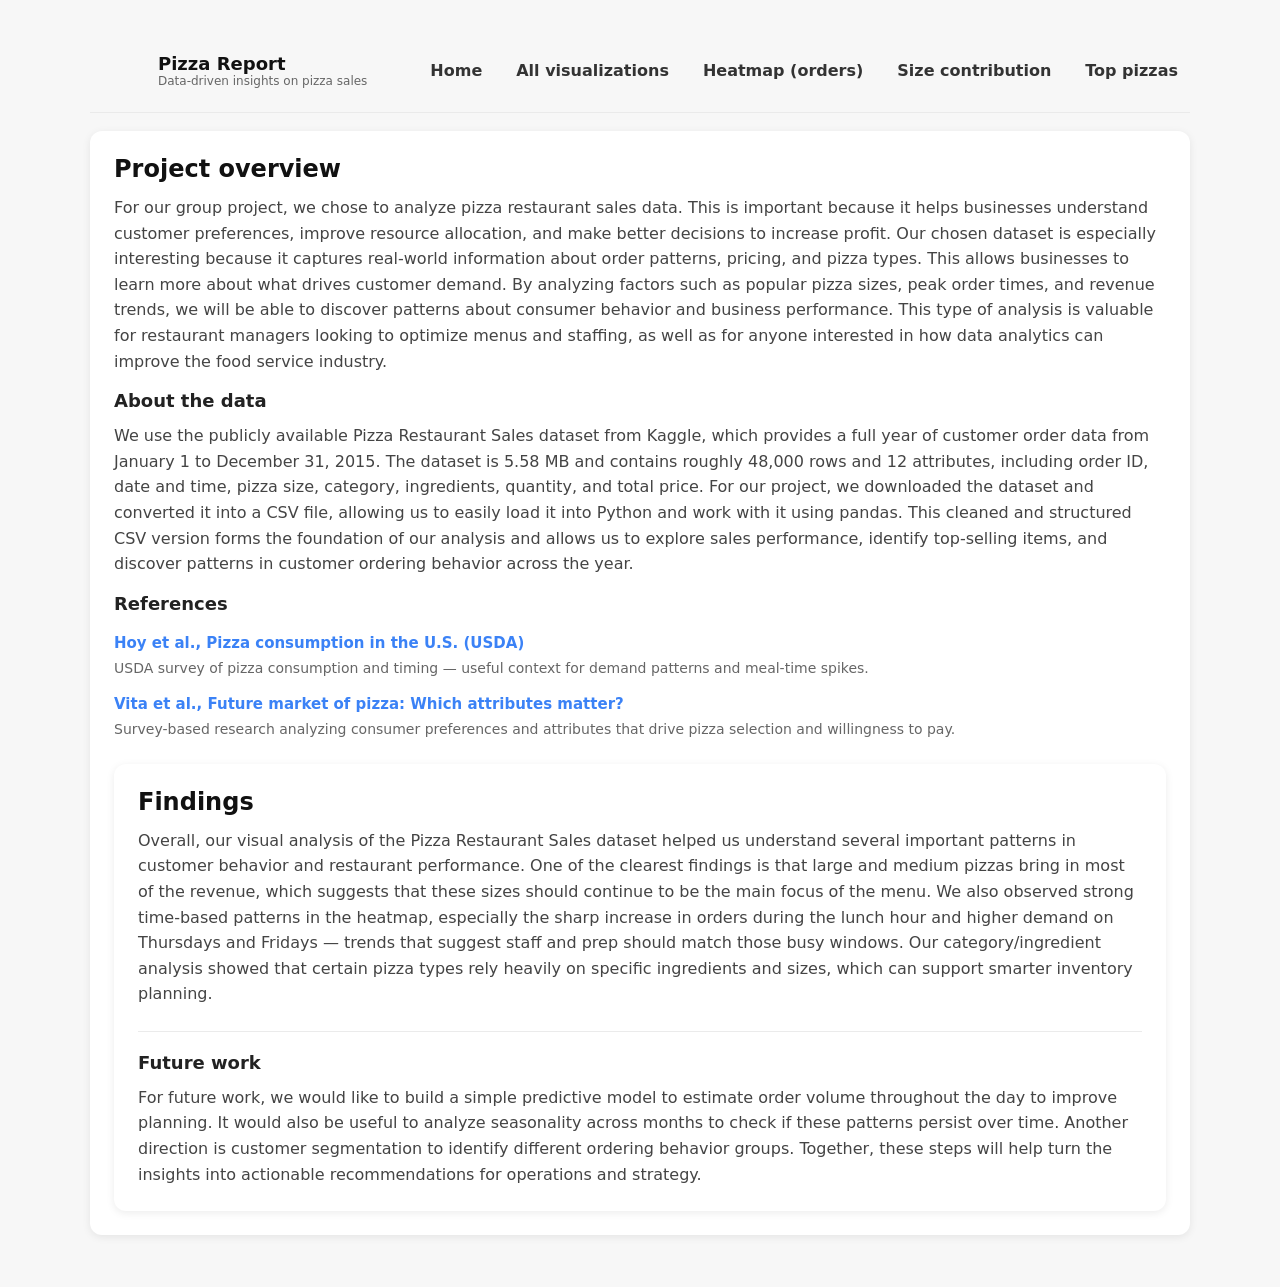
==== index.html @ 7e1caa5a "updated website" ====
<!doctype html>
<html lang="en">
  <head>
    <meta charset="utf-8" />
    <meta name="viewport" content="width=device-width,initial-scale=1" />
    <title>Pizza Report — Home</title>
    <link rel="stylesheet" href="./main.css">
  </head>
  <body>
    <div class="container">
      <header class="site-header">
        <div class="brand">
          <img src="./images/logo.png" alt="Logo" class="brand-logo" onerror="this.style.visibility='hidden'">
          <div class="brand-text"><div class="site-title">Pizza Report</div><div class="site-tag">Data-driven insights on pizza sales</div></div>
        </div>

        <nav class="main-nav">
          <a href="./index.html">Home</a>
          <a class="cta" href="./visualizations.html">All visualizations</a>
          <a href="./heatmap_orders.html">Heatmap (orders)</a>
          <a href="./size_contribution_by_sales.html">Size contribution</a>
          <a href="./top_pizza_by_revenue.html">Top pizzas</a>
        </nav>
      </header>

      <main>
        <section class="overview">
          <h2>Project overview</h2>
          <p>
            For our group project, we chose to analyze pizza restaurant sales data. This is important because it helps businesses understand customer preferences, improve resource allocation, and make better decisions to increase profit. Our chosen dataset is especially interesting because it captures real-world information about order patterns, pricing, and pizza types. This allows businesses to learn more about what drives customer demand. By analyzing factors such as popular pizza sizes, peak order times, and revenue trends, we will be able to discover patterns about consumer behavior and business performance. This type of analysis is valuable for restaurant managers looking to optimize menus and staffing, as well as for anyone interested in how data analytics can improve the food service industry.
          </p>

          <h3 style="margin-top:14px">About the data</h3>
          <p>
            We use the publicly available Pizza Restaurant Sales dataset from Kaggle, which provides a full year of customer order data from January 1 to December 31, 2015. The dataset is 5.58 MB and contains roughly 48,000 rows and 12 attributes, including order ID, date and time, pizza size, category, ingredients, quantity, and total price. For our project, we downloaded the dataset and converted it into a CSV file, allowing us to easily load it into Python and work with it using pandas. This cleaned and structured CSV version forms the foundation of our analysis and allows us to explore sales performance, identify top-selling items, and discover patterns in customer ordering behavior across the year.
          </p>

          <h3 style="margin-top:14px">References</h3>
          <div class="references">
            <div class="ref">
              <a href="https://www.ars.usda.gov/ARSUserFiles/80400530/pdf/DBrief/62_Pizza_Consumption_of_US_population_1720.pdf" target="_blank">Hoy et al., Pizza consumption in the U.S. (USDA)</a>
              <p>USDA survey of pizza consumption and timing — useful context for demand patterns and meal-time spikes.</p>
            </div>
            <div class="ref">
              <a href="https://ideas.repec.org/a/ags/aolpei/254026.html" target="_blank">Vita et al., Future market of pizza: Which attributes matter?</a>
              <p>Survey-based research analyzing consumer preferences and attributes that drive pizza selection and willingness to pay.</p>
            </div>
          </div>

        <section class="findings" aria-label="Findings and future work">
          <h2>Findings</h2>
          <p>Overall, our visual analysis of the Pizza Restaurant Sales dataset helped us understand several important patterns in customer behavior and restaurant performance. One of the clearest findings is that large and medium pizzas bring in most of the revenue, which suggests that these sizes should continue to be the main focus of the menu. We also observed strong time-based patterns in the heatmap, especially the sharp increase in orders during the lunch hour and higher demand on Thursdays and Fridays — trends that suggest staff and prep should match those busy windows. Our category/ingredient analysis showed that certain pizza types rely heavily on specific ingredients and sizes, which can support smarter inventory planning.</p>

          <div class="future">
            <h3>Future work</h3>
            <p>For future work, we would like to build a simple predictive model to estimate order volume throughout the day to improve planning. It would also be useful to analyze seasonality across months to check if these patterns persist over time. Another direction is customer segmentation to identify different ordering behavior groups. Together, these steps will help turn the insights into actionable recommendations for operations and strategy.</p>
          </div>
        </section>
      </main>
    </div>
  </body>
</html>
---- main.css ----
/* Page styles for index.html - Pizza Visualizations */
:root { 
  font-family: system-ui, -apple-system, "Segoe UI", Roboto, Arial; 
  color: #111;
  
  /* Define missing CSS variables */
  --sm-shadow: 0 2px 8px rgba(0,0,0,0.08);
  --accent: #3b82f6;
  --muted: #666;
}

body { 
  margin: 0; 
  padding: 28px; 
  background: #f7f7f7;
}

.container { 
  max-width: 1100px; 
  margin: 0 auto;
}

h1 { 
  margin: 0 0 6px 0;
}

p.lead { 
  margin: 0 0 18px 0; 
  color: #555;
}

/* ---------------- Header / navigation ---------------- */
.site-header { 
  display: flex; 
  align-items: center; 
  justify-content: space-between; 
  gap: 18px; 
  padding: 14px 0; 
  border-bottom: 1px solid rgba(17,17,17,0.06); 
  margin-bottom: 18px;
}

.brand { 
  display: flex; 
  align-items: center; 
  gap: 12px;
}

.brand-logo { 
  width: 56px; 
  height: 56px; 
  border-radius: 10px; 
  object-fit: cover; 
  display: block;
}

.brand-text { 
  display: flex; 
  flex-direction: column;
}

.brand-text .site-title { 
  font-weight: 700; 
  font-size: 18px; 
  color: #111;
}

.brand-text .site-tag { 
  font-size: 12px; 
  color: #666;
}

.main-nav { 
  display: flex; 
  gap: 10px; 
  align-items: center;
}

.main-nav a { 
  padding: 8px 12px; 
  border-radius: 8px; 
  text-decoration: none; 
  color: #333; 
  font-weight: 600;
}

.main-nav a:hover { 
  background: rgba(0,0,0,0.04);
}


@media (max-width:640px) {
  .site-header { 
    flex-direction: column; 
    align-items: flex-start; 
    gap: 8px;
  }
  .main-nav { 
    width: 100%; 
    justify-content: space-between;
  }
}

.overview { 
  background: white;  /* Changed to solid white for better contrast */
  padding: 24px;  /* Increased padding for better spacing */
  border-radius: 12px; 
  box-shadow: 0 2px 8px rgba(0,0,0,0.08); 
  margin-bottom: 24px;  /* Increased margin */
}

.overview h2 { 
  margin: 0 0 12px 0;  /* Added bottom margin */
  color: #111;
  font-size: 24px;
  text-align: left;  /* Explicit alignment */
}

.overview h3 { 
  margin: 20px 0 12px 0;  /* Consistent margins */
  color: #222;
  font-size: 18px;
  font-weight: 600;
  text-align: left;
}

.overview p { 
  margin: 0 0 16px 0;  /* Consistent bottom margin */
  color: #444;
  line-height: 1.6;  /* Better readability */
  text-align: left;  /* Explicit alignment */
}

/* References - improved structure */
.references { 
  display: flex; 
  flex-direction: column; 
  gap: 16px;  /* Increased gap */
  margin: 20px 0 0 0;  /* Clear top margin */
  padding: 0;  /* Remove any padding */
}

.ref { 
  padding: 0;  /* Ensure no extra padding */
  margin: 0;  /* Clear margins */
}

.ref a { 
  color: #3b82f6; 
  font-weight: 600; 
  text-decoration: none;
  display: block;  /* Make links block-level */
  margin-bottom: 6px;  /* Space between link and description */
  font-size: 15px;
}

.ref a:hover {
  text-decoration: underline;
}

.ref p { 
  margin: 0;  /* Remove all margins */
  padding: 0;  /* Remove padding */
  color: #666; 
  font-size: 14px;
  line-height: 1.5;
  text-align: left;  /* Explicit alignment */
}

/* Findings / future work - IMPROVED ALIGNMENT */
.findings { 
  background: white;  /* Solid white background */
  padding: 24px;  /* Consistent padding with overview */
  border-radius: 12px; 
  box-shadow: 0 2px 8px rgba(0,0,0,0.08);
  margin-top: 24px;
}

.findings h2 { 
  margin: 0 0 12px 0;  /* Consistent with overview */
  color: #111;
  font-size: 24px;
  text-align: left;
}

.findings p { 
  color: #444;  /* Darker for better readability */
  line-height: 1.6;  /* Increased line height */
  margin: 0 0 16px 0;  /* Consistent bottom margin */
  text-align: left;  /* Explicit alignment */
}

.findings p:last-child {
  margin-bottom: 0;  /* Remove margin from last paragraph */
}

.future { 
  margin-top: 24px;  /* More space before future work */
  padding-top: 20px;  /* More padding */
  border-top: 1px solid rgba(0,0,0,0.08);  /* Lighter border */
}

.future h3 { 
  margin: 0 0 12px 0;  /* Consistent margins */
  color: #222;
  font-size: 18px;
  font-weight: 600;
  text-align: left;
}

.future p {
  margin: 0;  /* Remove margin since it's the last element */
  color: #444;
  line-height: 1.6;
  text-align: left;
}

/* ---------------- Gallery grid ---------------- */
.gallery { 
  display: grid; 
  grid-template-columns: repeat(auto-fit, minmax(720px, 1fr)); 
  gap: 28px;
}

.card { 
  background: white; 
  padding: 32px; 
  border-radius: 14px; 
  box-shadow: 0 18px 56px rgba(2,6,23,0.10); 
  text-align: center;
}

.card img { 
  display: block; 
  width: 100%; 
  height: auto; 
  max-height: 1200px; 
  object-fit: contain; 
  border-radius: 12px;
}

.caption { 
  margin-top: 16px; 
  color: #666; 
  font-size: 15px;
}

/* descriptive caption text for visualizations */
.desc { 
  margin-top: 10px; 
  color: #444; 
  font-size: 14px; 
  line-height: 1.45; 
  max-width: 100%; 
  text-align: left;
}

.card .desc { 
  color: #444; 
  font-size: 14px; 
  line-height: 1.45; 
  padding: 0 10px;
}

/* Variant used by standalone visualization pages */
.viz-card { 
  background: transparent; 
  box-shadow: none; 
  padding: 0;
}

.viz-card img { 
  border-radius: 8px;
}

/* ---------------- Responsive design ---------------- */
@media (max-width:1300px) {
  .gallery { 
    grid-template-columns: repeat(auto-fit, minmax(560px, 1fr)); 
    gap: 20px;
  }
  .card { 
    padding: 28px;
  }
  .card img { 
    max-height: 960px;
  }
}

@media (max-width:1000px) {
  .gallery { 
    grid-template-columns: repeat(auto-fit, minmax(480px, 1fr)); 
    gap: 18px;
  }
  .card { 
    padding: 22px;
  }
  .card img { 
    max-height: 700px;
  }
}

@media (max-width:640px) {
  body { 
    padding: 14px;
  }
  .gallery { 
    grid-template-columns: 1fr; 
    gap: 10px;
  }
  .card { 
    padding: 12px;
  }
  .card img { 
    max-height: 560px;
  }
  .caption { 
    font-size: 13px;
  }
  
  /* Mobile adjustments for text sections */
  .overview, .findings {
    padding: 16px;
  }
  
  .overview h2, .findings h2 {
    font-size: 20px;
  }
  
  .overview h3, .future h3 {
    font-size: 16px;
  }
}

/* embedding/preview for external single-file visualizations */
.viz-section { 
  margin-top: 26px; 
  display: flex; 
  flex-direction: column; 
  gap: 8px;
}

.viz-frame { 
  width: 100%; 
  height: 760px; 
  border: 0; 
  border-radius: 10px; 
  background: transparent; 
  box-shadow: none;
}

@media (max-width:980px) { 
  .viz-frame { 
    height: 560px;
  }
}

@media (max-width:640px) { 
  .viz-frame { 
    height: 360px;
  }
}

/* viz-links grid */
.viz-links { 
  display: grid; 
  grid-template-columns: repeat(auto-fit, minmax(260px, 1fr)); 
  gap: 16px; 
  margin-top: 14px;
}

.viz-link { 
  background: transparent; 
  padding: 10px; 
  border-radius: 10px; 
  box-shadow: none; 
  display: flex; 
  flex-direction: column; 
  gap: 8px; 
  align-items: stretch;
}

.viz-link img { 
  width: 100%; 
  object-fit: cover; 
  border-radius: 8px; 
  height: 180px;
}

.viz-link .title { 
  font-weight: 700;
}

.viz-link .short { 
  color: #666; 
  font-size: 13px;
}
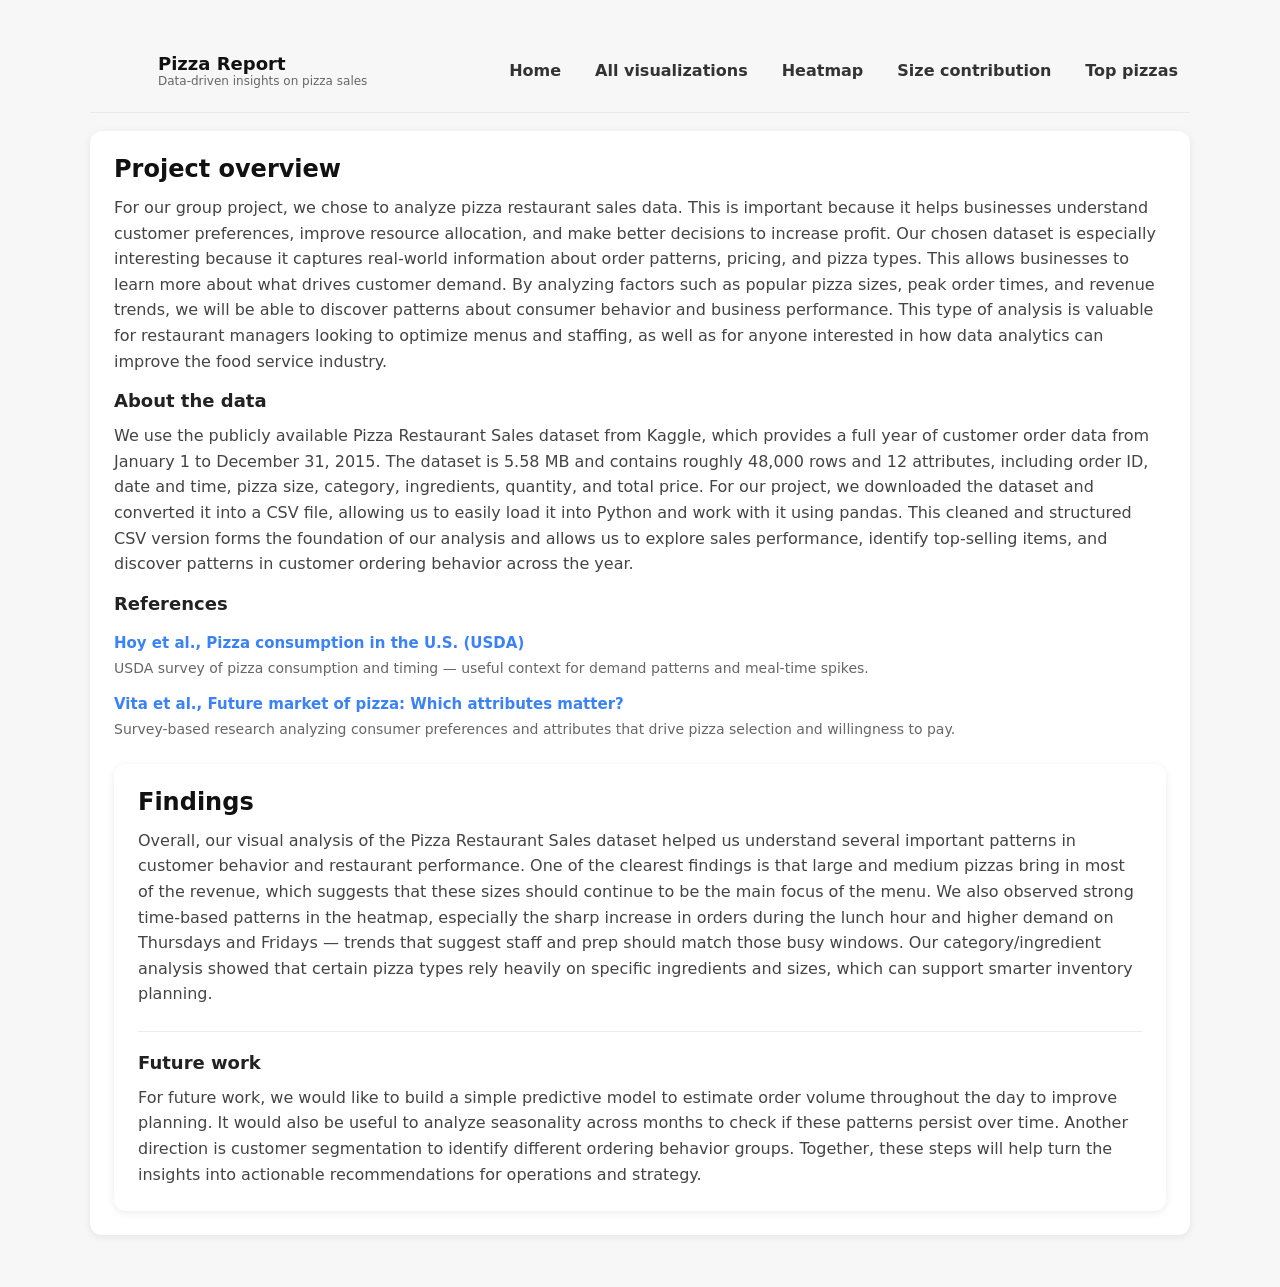
==== commit 2e639ae6: "hopefully website fixed" ====
--- a/index.html
+++ b/index.html
@@ -17,7 +17,7 @@
         <nav class="main-nav">
           <a href="./index.html">Home</a>
           <a class="cta" href="./visualizations.html">All visualizations</a>
-          <a href="./heatmap_orders.html">Heatmap (orders)</a>
+          <a href="./heatmap_orders.html">Heatmap</a>
           <a href="./size_contribution_by_sales.html">Size contribution</a>
           <a href="./top_pizza_by_revenue.html">Top pizzas</a>
         </nav>
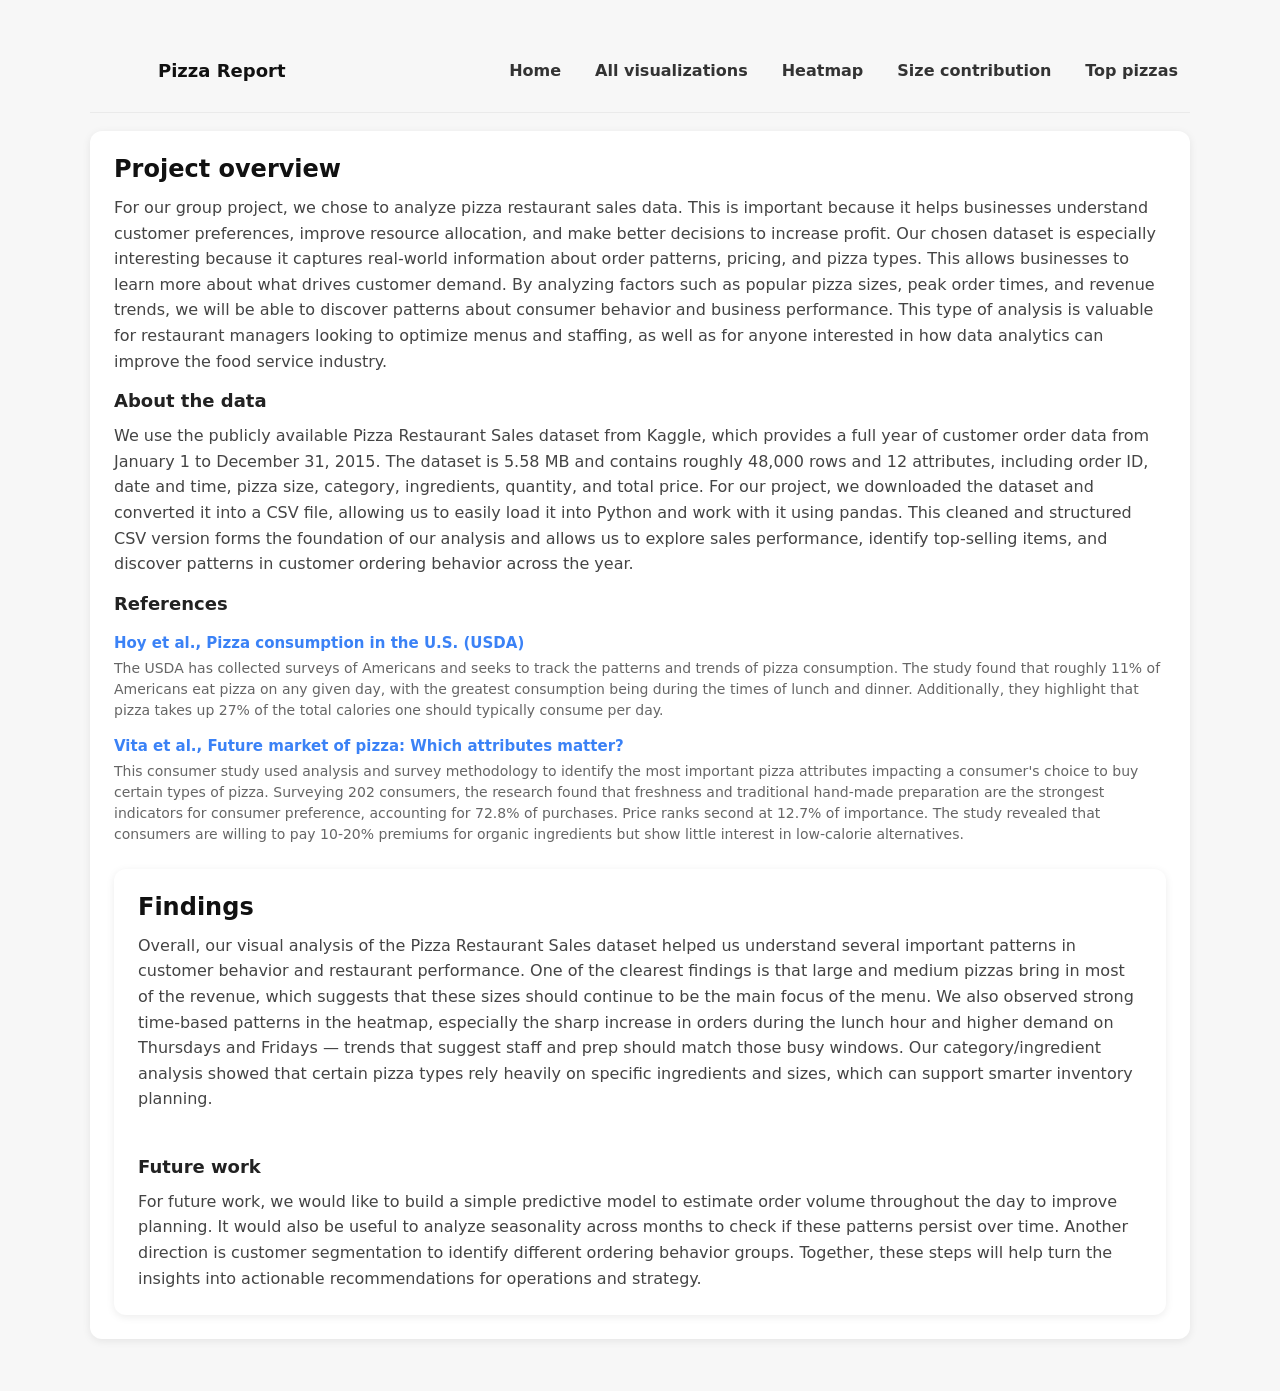
==== commit 278e431e: "update website" ====
--- a/index.html
+++ b/index.html
@@ -11,7 +11,7 @@
       <header class="site-header">
         <div class="brand">
           <img src="./images/logo.png" alt="Logo" class="brand-logo" onerror="this.style.visibility='hidden'">
-          <div class="brand-text"><div class="site-title">Pizza Report</div><div class="site-tag">Data-driven insights on pizza sales</div></div>
+          <div class="brand-text"><div class="site-title">Pizza Report</div><div class="site-tag"></div></div>
         </div>
 
         <nav class="main-nav">
@@ -39,11 +39,11 @@
           <div class="references">
             <div class="ref">
               <a href="https://www.ars.usda.gov/ARSUserFiles/80400530/pdf/DBrief/62_Pizza_Consumption_of_US_population_1720.pdf" target="_blank">Hoy et al., Pizza consumption in the U.S. (USDA)</a>
-              <p>USDA survey of pizza consumption and timing — useful context for demand patterns and meal-time spikes.</p>
+              <p>The USDA has collected surveys of Americans and seeks to track the patterns and trends of pizza consumption. The study found that roughly 11% of Americans eat pizza on any given day, with the greatest consumption being during the times of lunch and dinner. Additionally, they highlight that pizza takes up 27% of the total calories one should typically consume per day. </p>
             </div>
             <div class="ref">
               <a href="https://ideas.repec.org/a/ags/aolpei/254026.html" target="_blank">Vita et al., Future market of pizza: Which attributes matter?</a>
-              <p>Survey-based research analyzing consumer preferences and attributes that drive pizza selection and willingness to pay.</p>
+              <p>This consumer study used analysis and survey methodology to identify the most important pizza attributes impacting a consumer's choice to buy certain types of pizza. Surveying 202 consumers, the research found that freshness and traditional hand-made preparation are the strongest indicators for consumer preference, accounting for 72.8% of purchases. Price ranks second at 12.7% of importance. The study revealed that consumers are willing to pay 10-20% premiums for organic ingredients but show little interest in low-calorie alternatives.</p>
             </div>
           </div>
 
--- a/main.css
+++ b/main.css
@@ -1,9 +1,8 @@
-/* Page styles for index.html - Pizza Visualizations */
 :root { 
   font-family: system-ui, -apple-system, "Segoe UI", Roboto, Arial; 
   color: #111;
   
-  /* Define missing CSS variables */
+  
   --sm-shadow: 0 2px 8px rgba(0,0,0,0.08);
   --accent: #3b82f6;
   --muted: #666;
@@ -29,7 +28,6 @@
   color: #555;
 }
 
-/* ---------------- Header / navigation ---------------- */
 .site-header { 
   display: flex; 
   align-items: center; 
@@ -102,22 +100,22 @@
 }
 
 .overview { 
-  background: white;  /* Changed to solid white for better contrast */
-  padding: 24px;  /* Increased padding for better spacing */
+  background: white;  
+  padding: 24px;  
   border-radius: 12px; 
   box-shadow: 0 2px 8px rgba(0,0,0,0.08); 
-  margin-bottom: 24px;  /* Increased margin */
+  margin-bottom: 24px;
 }
 
 .overview h2 { 
-  margin: 0 0 12px 0;  /* Added bottom margin */
+  margin: 0 0 12px 0; 
   color: #111;
   font-size: 24px;
-  text-align: left;  /* Explicit alignment */
+  text-align: left; 
 }
 
 .overview h3 { 
-  margin: 20px 0 12px 0;  /* Consistent margins */
+  margin: 20px 0 12px 0;
   color: #222;
   font-size: 18px;
   font-weight: 600;
@@ -125,32 +123,32 @@
 }
 
 .overview p { 
-  margin: 0 0 16px 0;  /* Consistent bottom margin */
+  margin: 0 0 16px 0; 
   color: #444;
-  line-height: 1.6;  /* Better readability */
-  text-align: left;  /* Explicit alignment */
-}
-
-/* References - improved structure */
+  line-height: 1.6;
+  text-align: left; 
+}
+
+
 .references { 
   display: flex; 
   flex-direction: column; 
-  gap: 16px;  /* Increased gap */
-  margin: 20px 0 0 0;  /* Clear top margin */
-  padding: 0;  /* Remove any padding */
+  gap: 16px;  
+  margin: 20px 0 0 0; 
+  padding: 0; 
 }
 
 .ref { 
-  padding: 0;  /* Ensure no extra padding */
-  margin: 0;  /* Clear margins */
+  padding: 0;  
+  margin: 0;  
 }
 
 .ref a { 
   color: #3b82f6; 
   font-weight: 600; 
   text-decoration: none;
-  display: block;  /* Make links block-level */
-  margin-bottom: 6px;  /* Space between link and description */
+  display: block; 
+  margin-bottom: 6px; 
   font-size: 15px;
 }
 
@@ -159,49 +157,47 @@
 }
 
 .ref p { 
-  margin: 0;  /* Remove all margins */
-  padding: 0;  /* Remove padding */
+  margin: 0;  
+  padding: 0;  
   color: #666; 
   font-size: 14px;
   line-height: 1.5;
-  text-align: left;  /* Explicit alignment */
-}
-
-/* Findings / future work - IMPROVED ALIGNMENT */
+  text-align: left;  
+}
+
 .findings { 
-  background: white;  /* Solid white background */
-  padding: 24px;  /* Consistent padding with overview */
+  background: white;
+  padding: 24px; 
   border-radius: 12px; 
   box-shadow: 0 2px 8px rgba(0,0,0,0.08);
   margin-top: 24px;
 }
 
 .findings h2 { 
-  margin: 0 0 12px 0;  /* Consistent with overview */
+  margin: 0 0 12px 0;  
   color: #111;
   font-size: 24px;
   text-align: left;
 }
 
 .findings p { 
-  color: #444;  /* Darker for better readability */
-  line-height: 1.6;  /* Increased line height */
-  margin: 0 0 16px 0;  /* Consistent bottom margin */
-  text-align: left;  /* Explicit alignment */
+  color: #444;  
+  line-height: 1.6;  
+  margin: 0 0 16px 0; 
+  text-align: left; 
 }
 
 .findings p:last-child {
-  margin-bottom: 0;  /* Remove margin from last paragraph */
+  margin-bottom: 0; 
 }
 
 .future { 
-  margin-top: 24px;  /* More space before future work */
-  padding-top: 20px;  /* More padding */
-  border-top: 1px solid rgba(0,0,0,0.08);  /* Lighter border */
+  margin-top: 24px;  
+  padding-top: 20px; 
 }
 
 .future h3 { 
-  margin: 0 0 12px 0;  /* Consistent margins */
+  margin: 0 0 12px 0;  
   color: #222;
   font-size: 18px;
   font-weight: 600;
@@ -209,13 +205,13 @@
 }
 
 .future p {
-  margin: 0;  /* Remove margin since it's the last element */
+  margin: 0;  
   color: #444;
   line-height: 1.6;
   text-align: left;
 }
 
-/* ---------------- Gallery grid ---------------- */
+/* The Gallery holding the visualizations*/
 .gallery { 
   display: grid; 
   grid-template-columns: repeat(auto-fit, minmax(720px, 1fr)); 
@@ -245,7 +241,6 @@
   font-size: 15px;
 }
 
-/* descriptive caption text for visualizations */
 .desc { 
   margin-top: 10px; 
   color: #444; 
@@ -262,7 +257,6 @@
   padding: 0 10px;
 }
 
-/* Variant used by standalone visualization pages */
 .viz-card { 
   background: transparent; 
   box-shadow: none; 
@@ -273,7 +267,6 @@
   border-radius: 8px;
 }
 
-/* ---------------- Responsive design ---------------- */
 @media (max-width:1300px) {
   .gallery { 
     grid-template-columns: repeat(auto-fit, minmax(560px, 1fr)); 
@@ -318,7 +311,7 @@
     font-size: 13px;
   }
   
-  /* Mobile adjustments for text sections */
+
   .overview, .findings {
     padding: 16px;
   }
@@ -332,7 +325,6 @@
   }
 }
 
-/* embedding/preview for external single-file visualizations */
 .viz-section { 
   margin-top: 26px; 
   display: flex; 
@@ -361,7 +353,6 @@
   }
 }
 
-/* viz-links grid */
 .viz-links { 
   display: grid; 
   grid-template-columns: repeat(auto-fit, minmax(260px, 1fr)); 
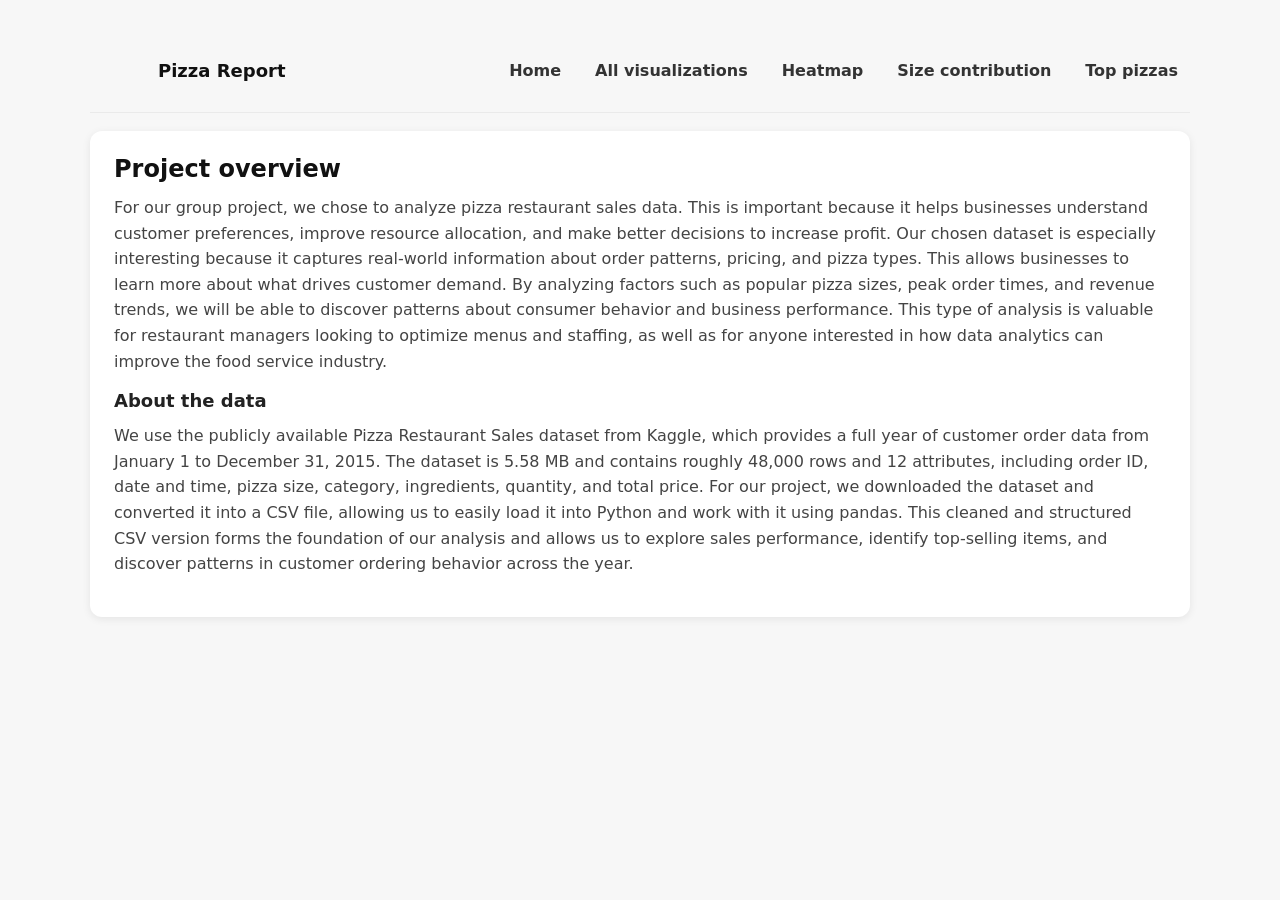
==== commit 2c8b774a: "updated all names" ====
--- a/index.html
+++ b/index.html
@@ -4,59 +4,50 @@
     <meta charset="utf-8" />
     <meta name="viewport" content="width=device-width,initial-scale=1" />
     <title>Pizza Report — Home</title>
+
+    <!-- load stylesheet -->
     <link rel="stylesheet" href="./main.css">
   </head>
+
   <body>
     <div class="container">
+
+      <!-- page header -->
       <header class="site-header">
         <div class="brand">
+          <!-- site logo -->
           <img src="./images/logo.png" alt="Logo" class="brand-logo" onerror="this.style.visibility='hidden'">
-          <div class="brand-text"><div class="site-title">Pizza Report</div><div class="site-tag"></div></div>
+
+          <!-- site title -->
+          <div class="brand-text">
+            <div class="site-title">Pizza Report</div>
+            <div class="site-tag"></div>
+          </div>
         </div>
 
+        <!-- main navigation -->
         <nav class="main-nav">
           <a href="./index.html">Home</a>
           <a class="cta" href="./visualizations.html">All visualizations</a>
           <a href="./heatmap_orders.html">Heatmap</a>
-          <a href="./size_contribution_by_sales.html">Size contribution</a>
-          <a href="./top_pizza_by_revenue.html">Top pizzas</a>
+          <a href="./figure2_size_contribution.html">Size contribution</a>
+          <a href="./figure3_top_pizzas.html">Top pizzas</a>
         </nav>
       </header>
 
       <main>
+
+        <!-- project overview section -->
         <section class="overview">
           <h2>Project overview</h2>
+
           <p>
             For our group project, we chose to analyze pizza restaurant sales data. This is important because it helps businesses understand customer preferences, improve resource allocation, and make better decisions to increase profit. Our chosen dataset is especially interesting because it captures real-world information about order patterns, pricing, and pizza types. This allows businesses to learn more about what drives customer demand. By analyzing factors such as popular pizza sizes, peak order times, and revenue trends, we will be able to discover patterns about consumer behavior and business performance. This type of analysis is valuable for restaurant managers looking to optimize menus and staffing, as well as for anyone interested in how data analytics can improve the food service industry.
           </p>
 
+          <!-- dataset description -->
           <h3 style="margin-top:14px">About the data</h3>
           <p>
             We use the publicly available Pizza Restaurant Sales dataset from Kaggle, which provides a full year of customer order data from January 1 to December 31, 2015. The dataset is 5.58 MB and contains roughly 48,000 rows and 12 attributes, including order ID, date and time, pizza size, category, ingredients, quantity, and total price. For our project, we downloaded the dataset and converted it into a CSV file, allowing us to easily load it into Python and work with it using pandas. This cleaned and structured CSV version forms the foundation of our analysis and allows us to explore sales performance, identify top-selling items, and discover patterns in customer ordering behavior across the year.
-          </p>
 
-          <h3 style="margin-top:14px">References</h3>
-          <div class="references">
-            <div class="ref">
-              <a href="https://www.ars.usda.gov/ARSUserFiles/80400530/pdf/DBrief/62_Pizza_Consumption_of_US_population_1720.pdf" target="_blank">Hoy et al., Pizza consumption in the U.S. (USDA)</a>
-              <p>The USDA has collected surveys of Americans and seeks to track the patterns and trends of pizza consumption. The study found that roughly 11% of Americans eat pizza on any given day, with the greatest consumption being during the times of lunch and dinner. Additionally, they highlight that pizza takes up 27% of the total calories one should typically consume per day. </p>
-            </div>
-            <div class="ref">
-              <a href="https://ideas.repec.org/a/ags/aolpei/254026.html" target="_blank">Vita et al., Future market of pizza: Which attributes matter?</a>
-              <p>This consumer study used analysis and survey methodology to identify the most important pizza attributes impacting a consumer's choice to buy certain types of pizza. Surveying 202 consumers, the research found that freshness and traditional hand-made preparation are the strongest indicators for consumer preference, accounting for 72.8% of purchases. Price ranks second at 12.7% of importance. The study revealed that consumers are willing to pay 10-20% premiums for organic ingredients but show little interest in low-calorie alternatives.</p>
-            </div>
-          </div>
 
-        <section class="findings" aria-label="Findings and future work">
-          <h2>Findings</h2>
-          <p>Overall, our visual analysis of the Pizza Restaurant Sales dataset helped us understand several important patterns in customer behavior and restaurant performance. One of the clearest findings is that large and medium pizzas bring in most of the revenue, which suggests that these sizes should continue to be the main focus of the menu. We also observed strong time-based patterns in the heatmap, especially the sharp increase in orders during the lunch hour and higher demand on Thursdays and Fridays — trends that suggest staff and prep should match those busy windows. Our category/ingredient analysis showed that certain pizza types rely heavily on specific ingredients and sizes, which can support smarter inventory planning.</p>
-
-          <div class="future">
-            <h3>Future work</h3>
-            <p>For future work, we would like to build a simple predictive model to estimate order volume throughout the day to improve planning. It would also be useful to analyze seasonality across months to check if these patterns persist over time. Another direction is customer segmentation to identify different ordering behavior groups. Together, these steps will help turn the insights into actionable recommendations for operations and strategy.</p>
-          </div>
-        </section>
-      </main>
-    </div>
-  </body>
-</html>
